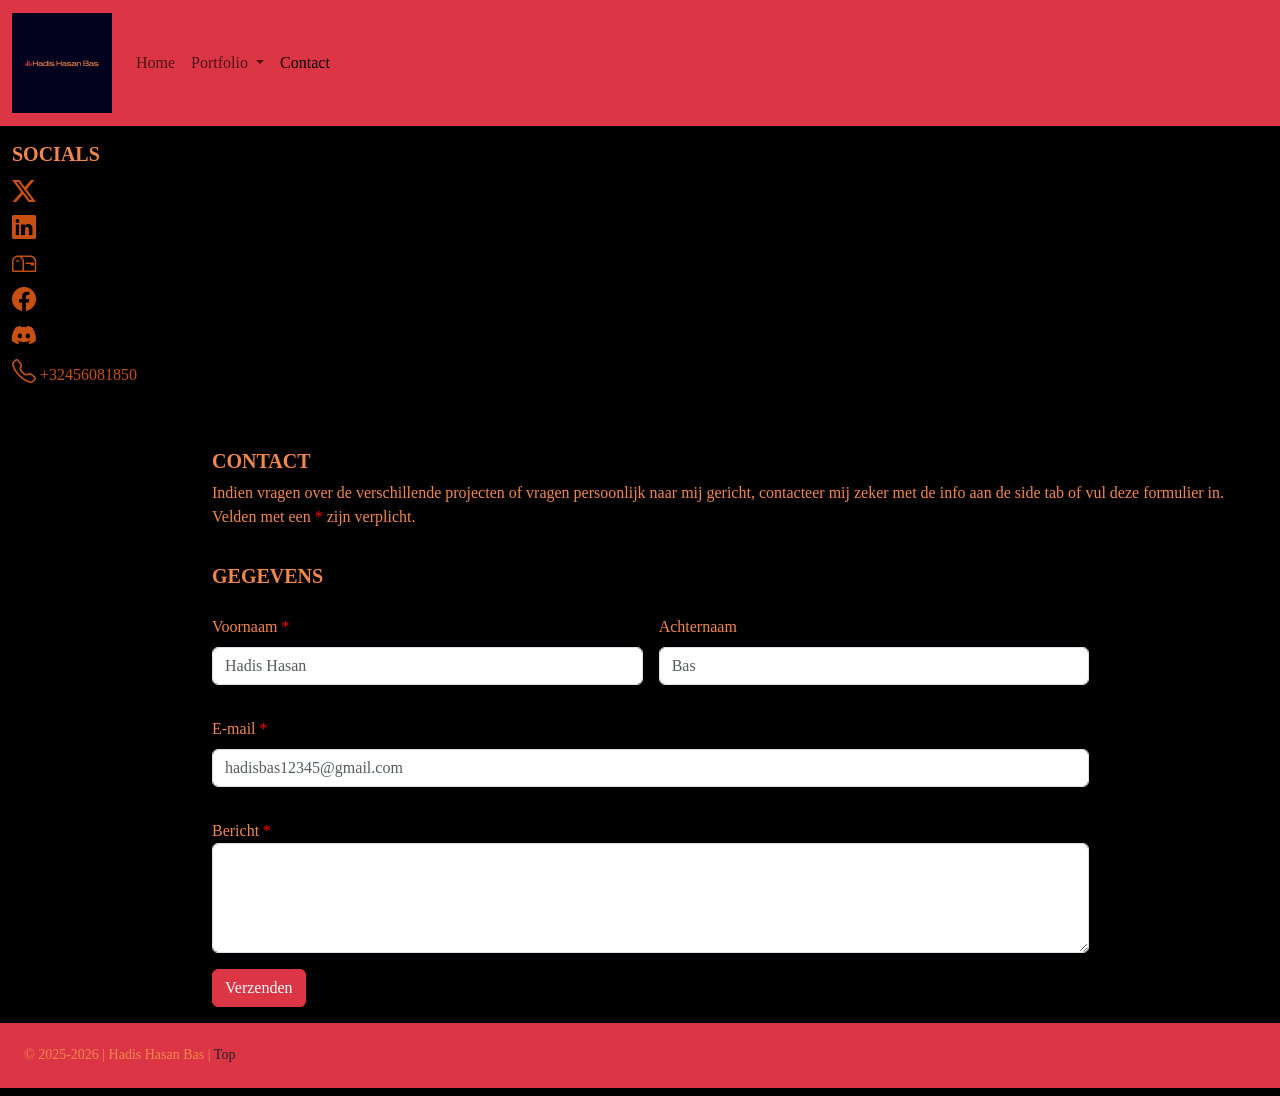
==== contact.html @ 44201d0e "Add files via upload" ====
<!doctype html>
<html lang="nl-BE">
  <head>
    <meta charset="UTF-8" />
    <meta http-equiv="X-UA-Compatible" content="IE=edge" />
    <meta name="viewport" content="width=device-width, initial-scale=1.0" />
    <title>Contact</title>
    <link
      href="https://cdn.jsdelivr.net/npm/bootstrap@5.3.3/dist/css/bootstrap.min.css"
      rel="stylesheet"
      integrity="sha384-QWTKZyjpPEjISv5WaRU9OFeRpok6YctnYmDr5pNlyT2bRjXh0JMhjY6hW+ALEwIH"
      crossorigin="anonymous"
    />
    <link
      rel="stylesheet"
      href="https://cdn.jsdelivr.net/npm/bootstrap-icons@1.11.3/font/bootstrap-icons.min.css"
    />
    <script
      src="https://cdn.jsdelivr.net/npm/bootstrap@5.3.3/dist/js/bootstrap.bundle.min.js"
      integrity="sha384-YvpcrYf0tY3lHB60NNkmXc5s9fDVZLESaAA55NDzOxhy9GkcIdslK1eN7N6jIeHz"
      crossorigin="anonymous"
      defer
    ></script>
    <link rel="stylesheet" href="css/style.css" />
    <link rel="stylesheet" href="css/reset.css" />
  </head>

  <body class="m-0 border-0 bd-example">
    <nav class="bg-danger navbar navbar-expand-md">
      <div class="container-fluid">
        <a class="navbar-brand" href="#" id="top"
          ><img
            src="assets/images/Logo.png"
            alt="Logo"
            width="100"
            height="100"
          />
        </a>
        <button
          class="navbar-toggler"
          type="button"
          data-bs-toggle="collapse"
          data-bs-target="#navbarSupportedContent"
          aria-controls="navbarSupportedContent"
          aria-expanded="false"
          aria-label="Toggle navigation"
        >
          <span class="navbar-toggler-icon"></span>
        </button>
        <div class="collapse navbar-collapse" id="navbarSupportedContent">
          <ul class="navbar-nav me-auto mb-2 mb-lg-0">
            <li class="nav-item">
              <a class="nav-link" href="index.html">Home</a>
            </li>
            <li class="dropdown nav-item">
              <a
                class="dropdown-toggle nav-link"
                href="#"
                role="button"
                data-bs-toggle="dropdown"
                aria-expanded="false"
              >
                Portfolio
              </a>
              <ul class="dropdown-menu bg-danger">
                <li>
                  <a class="dropdown-item" href="projecten/Schaakbord.html"
                    >Schaakbord</a
                  >
                </li>
                <li>
                  <a class="dropdown-item" href="projecten/PCB_Horloge.html"
                    >PCB Horloge</a
                  >
                </li>
                <li>
                  <a class="dropdown-item" href="projecten/Shop_Website.html"
                    >Shop Website</a
                  >
                </li>
                <li>
                  <a
                    class="dropdown-item"
                    href="projecten/Multi_Control_Panel.html"
                    >Multi-Control Panel</a
                  >
                </li>
                <li>
                  <a
                    class="dropdown-item"
                    href="projecten/Single_Board_Computer.html"
                    >Single Board Computer</a
                  >
                </li>
                <li>
                  <a class="dropdown-item" href="projecten/Smart_Serre.html"
                    >Smart Serre</a
                  >
                </li>
                <li><hr class="dropdown-divider" /></li>
                <li>
                  <a class="dropdown-item" href="portfolio.html"
                    >Overzicht Projecten</a
                  >
                </li>
              </ul>
            </li>
            <li class="nav-item">
              <a class="nav-link active" aria-current="page" href="contact.html"
                >Contact</a
              >
            </li>
          </ul>
        </div>
      </div>
    </nav>

    <div class="container-fluid">
      <div class="row">
        <aside class="col-md aside-length">
          <h2 class="text-uppercase fw-bolder fs-5 pt-3">Socials</h2>

          <p class="oranje">
            <a href="https://x.com/hadis_hasan_bas" target="_blank">
              <i class="bi bi-twitter-x oranje fs-4"></i>
            </a>
            <br />
            <a
              href="https://www.linkedin.com/in/hadis-hasan-bas-6939b0285/"
              target="_blank"
            >
              <i class="bi bi-linkedin oranje fs-4"></i>
            </a>
            <br />
            <a href="mailto:hadisbas12345@gmail.com" target="_blank">
              <i class="bi bi-mailbox oranje fs-4"></i>
            </a>
            <br />
            <a href="https://www.facebook.com/hadis.bas.7" target="_blank">
              <i class="bi bi-facebook oranje fs-4"></i>
            </a>
            <br />
            <a
              href="https://discord.com/users/329748677478580225"
              target="_blank"
            >
              <i class="bi bi-discord oranje fs-4"></i>
            </a>
            <br />
            <i class="bi bi-telephone oranje fs-4"></i> +32456081850
          </p>
        </aside>

        <main class="col-md col-12">
          <div>
            <iframe
              src="https://www.google.com/maps/embed?pb=!1m18!1m12!1m3!1d2498.4091175452895!2d4.413606141211663!3d51.229959831050806!2m3!1f0!2f0!3f0!3m2!1i1024!2i768!4f13.1!3m3!1m2!1s0x47c3f1df94eb28a5%3A0x39934ed1372329aa!2sAP%20Hogeschool%20-%20Campus%20Spoor%20Noord%20-%20Ellermanstraat!5e0!3m2!1snl!2sbe!4v1774704613073!5m2!1snl!2sbe"
              width="100%"
              height="300"
              style="border: 0"
              allowfullscreen=""
              loading="lazy"
              referrerpolicy="no-referrer-when-downgrade"
            ></iframe>
          </div>
          <h2 class="text-uppercase fs-5 fw-bolder pt-3">contact</h2>
          <p>
            Indien vragen over de verschillende projecten of vragen persoonlijk
            naar mij gericht, contacteer mij zeker met de info aan de side tab
            of vul deze formulier in.<br />
            Velden met een <span>*</span> zijn verplicht.
          </p>
          <form action="#" method="post">
            <fieldset class="mb-3 g-3 row">
              <legend class="text-uppercase fs-5 fw-bolder pt-3">
                gegevens
              </legend>
              <div class="mb-3 col-12 col-md-5">
                <label for="naamTextInput" class="form-label"
                  >Voornaam <span>*</span></label
                >
                <input
                  type="text"
                  class="form-control"
                  id="naamTextInput"
                  aria-describedby="voornaamHelp"
                  placeholder="Hadis Hasan"
                />
              </div>
              <div class="mb-3 col-12 col-md-5">
                <label for="achternaamTextInput" class="form-label"
                  >Achternaam</label
                >
                <input
                  type="text"
                  class="form-control"
                  id="achternaamTextInput"
                  aria-describedby="achternaamHelp"
                  placeholder="Bas"
                />
              </div>
              <div class="mb-3 col-md-10">
                <label for="achternaamTextInput" class="form-label"
                  >E-mail <span>*</span></label
                >
                <input
                  type="text"
                  class="form-control"
                  id="mailTextInput"
                  aria-describedby="emailHelp"
                  placeholder="hadisbas12345@gmail.com"
                />
              </div>
              <div class="form-group col-md-10">
                <label for="bericht">Bericht <span>*</span></label>
                <textarea class="form-control" id="bericht" rows="4"></textarea>
              </div>
            </fieldset>
            <button type="button" class="btn btn-danger mb-3">Verzenden</button>
          </form>
        </main>
      </div>
    </div>
    <footer class="container-fluid text-start bg-danger h6 small p-4">
      &copy; 2025-2026 | Hadis Hasan Bas |
      <a class="text-dark" href="#top">Top</a>
    </footer>
  </body>
</html>
---- css/style.css ----
.oranje {
  color: #c65112;
}
aside {
  display: none;
}
#carouselExampleControls {
  height: 400px; /* kies zelf hoogte */
}

#carouselExampleControls .carousel-inner,
#carouselExampleControls .carousel-item,
#carouselExampleControls img {
  height: 100%;
}

#carouselExampleControls img {
  object-fit: cover;
}
.aside {
  display: none;
}

body,
figcaption {
  background-color: black;
  color: #f28749;
  font-family: serif;
}
.bg-danger {
  background-color: blue;
}
.max_grote {
  max-width: 250px;
  max-height: 300px;
}
.auto_text {
  font-size: 4vw;
  letter-spacing: 1.5vw;
}

.picture {
  max-height: 250px;
  object-fit: cover;
}
.aside-length {
  max-width: 200px;
}
a {
  text-decoration: none;
  color: #f28749;
}

button {
  color: #f28749;
}

span {
  color: red;
}
@media (min-width: 767.98px) {
  aside {
    display: block;
  }
}
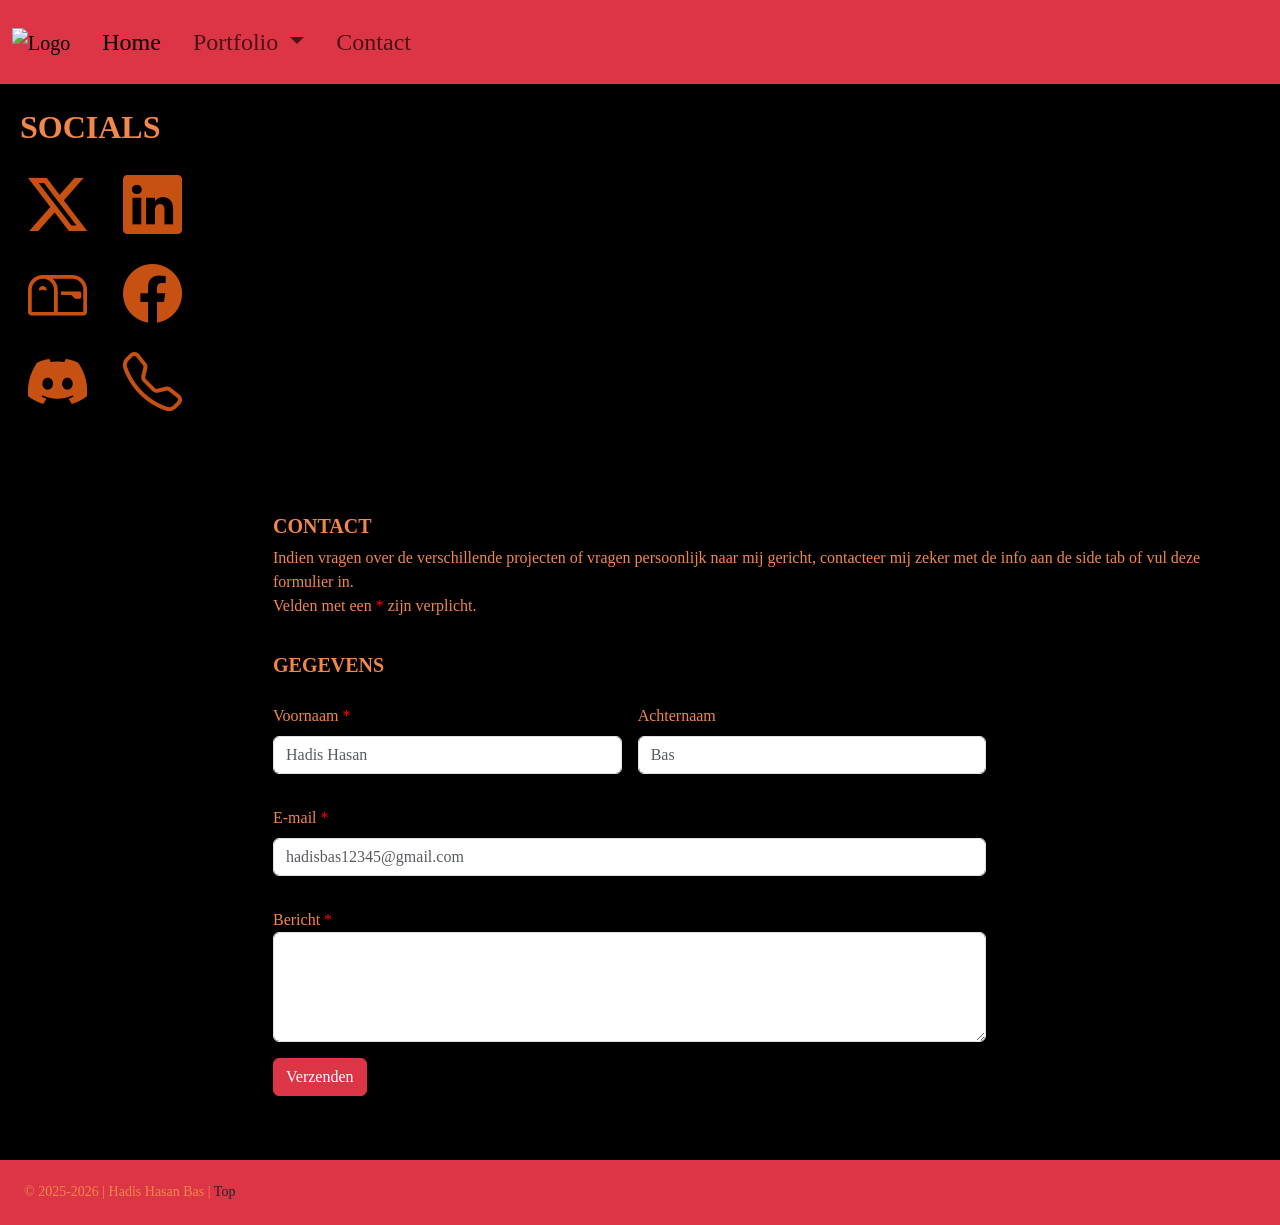
==== commit 6586db78: "rgegerg gdfg" ====
--- a/contact.html
+++ b/contact.html
@@ -5,6 +5,7 @@
     <meta http-equiv="X-UA-Compatible" content="IE=edge" />
     <meta name="viewport" content="width=device-width, initial-scale=1.0" />
     <title>Contact</title>
+    <link rel="stylesheet" href="css/reset.css" />
     <link
       href="https://cdn.jsdelivr.net/npm/bootstrap@5.3.3/dist/css/bootstrap.min.css"
       rel="stylesheet"
@@ -21,19 +22,33 @@
       crossorigin="anonymous"
       defer
     ></script>
+    <link
+      rel="stylesheet"
+      href="https://unpkg.com/leaflet@1.9.4/dist/leaflet.css"
+      integrity="sha256-p4NxAoJBhIIN+hmNHrzRCf9tD/miZyoHS5obTRR9BMY="
+      crossorigin=""
+    />
     <link rel="stylesheet" href="css/style.css" />
-    <link rel="stylesheet" href="css/reset.css" />
+    <link rel="stylesheet" href="css/map.css" />
+    <script
+      src="https://unpkg.com/leaflet@1.9.4/dist/leaflet.js"
+      integrity="sha256-20nQCchB9co0qIjJZRGuk2/Z9VM+kNiyxNV1lvTlZBo="
+      crossorigin=""
+    ></script>
+    <script src="js/script.js" defer></script>
+    <script src="js/map-mijn.js" defer></script>
+    <script src="js/map-ap.js" defer></script>
   </head>
 
   <body class="m-0 border-0 bd-example">
-    <nav class="bg-danger navbar navbar-expand-md">
+    <nav class="navbar navbar-expand-md bg-danger">
       <div class="container-fluid">
         <a class="navbar-brand" href="#" id="top"
           ><img
-            src="assets/images/Logo.png"
+            src="assets/images/logo.png"
             alt="Logo"
-            width="100"
-            height="100"
+            width="175"
+            height="120"
           />
         </a>
         <button
@@ -48,13 +63,18 @@
           <span class="navbar-toggler-icon"></span>
         </button>
         <div class="collapse navbar-collapse" id="navbarSupportedContent">
-          <ul class="navbar-nav me-auto mb-2 mb-lg-0">
+          <ul class="navbar-nav me-auto mb-3 mb-lg-0">
             <li class="nav-item">
-              <a class="nav-link" href="index.html">Home</a>
+              <a
+                class="nav-link active p-3 fs-4"
+                aria-current="page"
+                href="index.html"
+                >Home</a
+              >
             </li>
             <li class="dropdown nav-item">
               <a
-                class="dropdown-toggle nav-link"
+                class="dropdown-toggle p-3 fs-4 nav-link"
                 href="#"
                 role="button"
                 data-bs-toggle="dropdown"
@@ -64,51 +84,55 @@
               </a>
               <ul class="dropdown-menu bg-danger">
                 <li>
-                  <a class="dropdown-item" href="projecten/Schaakbord.html"
+                  <a class="dropdown-item fs-5" href="projecten/Schaakbord.html"
                     >Schaakbord</a
                   >
                 </li>
                 <li>
-                  <a class="dropdown-item" href="projecten/PCB_Horloge.html"
+                  <a
+                    class="dropdown-item fs-5"
+                    href="projecten/PCB_Horloge.html"
                     >PCB Horloge</a
                   >
                 </li>
                 <li>
-                  <a class="dropdown-item" href="projecten/Shop_Website.html"
+                  <a
+                    class="dropdown-item fs-5"
+                    href="projecten/Shop_Website.html"
                     >Shop Website</a
                   >
                 </li>
                 <li>
                   <a
-                    class="dropdown-item"
+                    class="dropdown-item fs-5"
                     href="projecten/Multi_Control_Panel.html"
                     >Multi-Control Panel</a
                   >
                 </li>
                 <li>
                   <a
-                    class="dropdown-item"
+                    class="dropdown-item fs-5"
                     href="projecten/Single_Board_Computer.html"
                     >Single Board Computer</a
                   >
                 </li>
                 <li>
-                  <a class="dropdown-item" href="projecten/Smart_Serre.html"
+                  <a
+                    class="dropdown-item fs-5"
+                    href="projecten/Smart_Serre.html"
                     >Smart Serre</a
                   >
                 </li>
                 <li><hr class="dropdown-divider" /></li>
                 <li>
-                  <a class="dropdown-item" href="portfolio.html"
+                  <a class="dropdown-item fs-5" href="portfolio.html"
                     >Overzicht Projecten</a
                   >
                 </li>
               </ul>
             </li>
             <li class="nav-item">
-              <a class="nav-link active" aria-current="page" href="contact.html"
-                >Contact</a
-              >
+              <a class="nav-link p-3 fs-4" href="contact.html">Contact</a>
             </li>
           </ul>
         </div>
@@ -118,51 +142,47 @@
     <div class="container-fluid">
       <div class="row">
         <aside class="col-md aside-length">
-          <h2 class="text-uppercase fw-bolder fs-5 pt-3">Socials</h2>
-
-          <p class="oranje">
-            <a href="https://x.com/hadis_hasan_bas" target="_blank">
-              <i class="bi bi-twitter-x oranje fs-4"></i>
-            </a>
-            <br />
-            <a
-              href="https://www.linkedin.com/in/hadis-hasan-bas-6939b0285/"
-              target="_blank"
-            >
-              <i class="bi bi-linkedin oranje fs-4"></i>
-            </a>
-            <br />
-            <a href="mailto:hadisbas12345@gmail.com" target="_blank">
-              <i class="bi bi-mailbox oranje fs-4"></i>
-            </a>
-            <br />
-            <a href="https://www.facebook.com/hadis.bas.7" target="_blank">
-              <i class="bi bi-facebook oranje fs-4"></i>
-            </a>
-            <br />
-            <a
-              href="https://discord.com/users/329748677478580225"
-              target="_blank"
-            >
-              <i class="bi bi-discord oranje fs-4"></i>
-            </a>
-            <br />
-            <i class="bi bi-telephone oranje fs-4"></i> +32456081850
-          </p>
+          <div class="sticky-top pt-3">
+            <h2 class="text-uppercase fw-bolder p-2 fs-2">Socials</h2>
+
+            <p class="oranje">
+              <a href="https://x.com/hadis_hasan_bas" target="_blank">
+                <i class="bi bi-twitter-x oranje fs-1 p-3"></i>
+              </a>
+              <a
+                href="https://www.linkedin.com/in/hadis-hasan-bas-6939b0285/"
+                target="_blank"
+              >
+                <i class="bi bi-linkedin oranje fs-1 p-3"></i>
+              </a>
+              <br />
+              <a href="mailto:hadisbas12345@gmail.com" target="_blank">
+                <i class="bi bi-mailbox oranje fs-1 p-3"></i>
+              </a>
+              <a href="https://www.facebook.com/hadis.bas.7" target="_blank">
+                <i class="bi bi-facebook oranje fs-1 p-3"></i>
+              </a>
+              <br />
+              <a
+                href="https://discord.com/users/329748677478580225"
+                target="_blank"
+              >
+                <i class="bi bi-discord oranje fs-1 p-3"></i>
+              </a>
+              <a
+                class="bi bi-telephone oranje fs-1 p-3"
+                href="tel:+32456081850"
+                target="+32456081850"
+              ></a>
+            </p>
+          </div>
         </aside>
 
-        <main class="col-md col-12">
-          <div>
-            <iframe
-              src="https://www.google.com/maps/embed?pb=!1m18!1m12!1m3!1d2498.4091175452895!2d4.413606141211663!3d51.229959831050806!2m3!1f0!2f0!3f0!3m2!1i1024!2i768!4f13.1!3m3!1m2!1s0x47c3f1df94eb28a5%3A0x39934ed1372329aa!2sAP%20Hogeschool%20-%20Campus%20Spoor%20Noord%20-%20Ellermanstraat!5e0!3m2!1snl!2sbe!4v1774704613073!5m2!1snl!2sbe"
-              width="100%"
-              height="300"
-              style="border: 0"
-              allowfullscreen=""
-              loading="lazy"
-              referrerpolicy="no-referrer-when-downgrade"
-            ></iframe>
-          </div>
+        <main class="col-md col-12 p-5">
+          <section id="map" class="row">
+            <div id="mijnMap" class="col-12 mb-3"></div>
+          </section>
+
           <h2 class="text-uppercase fs-5 fw-bolder pt-3">contact</h2>
           <p>
             Indien vragen over de verschillende projecten of vragen persoonlijk
@@ -170,59 +190,83 @@
             of vul deze formulier in.<br />
             Velden met een <span>*</span> zijn verplicht.
           </p>
-          <form action="#" method="post">
-            <fieldset class="mb-3 g-3 row">
-              <legend class="text-uppercase fs-5 fw-bolder pt-3">
-                gegevens
-              </legend>
-              <div class="mb-3 col-12 col-md-5">
-                <label for="naamTextInput" class="form-label"
-                  >Voornaam <span>*</span></label
-                >
-                <input
-                  type="text"
-                  class="form-control"
-                  id="naamTextInput"
-                  aria-describedby="voornaamHelp"
-                  placeholder="Hadis Hasan"
-                />
-              </div>
-              <div class="mb-3 col-12 col-md-5">
-                <label for="achternaamTextInput" class="form-label"
-                  >Achternaam</label
-                >
-                <input
-                  type="text"
-                  class="form-control"
-                  id="achternaamTextInput"
-                  aria-describedby="achternaamHelp"
-                  placeholder="Bas"
-                />
-              </div>
-              <div class="mb-3 col-md-10">
-                <label for="achternaamTextInput" class="form-label"
-                  >E-mail <span>*</span></label
-                >
-                <input
-                  type="text"
-                  class="form-control"
-                  id="mailTextInput"
-                  aria-describedby="emailHelp"
-                  placeholder="hadisbas12345@gmail.com"
-                />
-              </div>
-              <div class="form-group col-md-10">
-                <label for="bericht">Bericht <span>*</span></label>
-                <textarea class="form-control" id="bericht" rows="4"></textarea>
-              </div>
-            </fieldset>
-            <button type="button" class="btn btn-danger mb-3">Verzenden</button>
-          </form>
+          <div class="row">
+            <form
+              name="contact"
+              method="post"
+              class="col-12 col-xl-9"
+              data-netlify="true"
+            >
+              <input type="hidden" name="form-name" value="contact" />
+
+              <fieldset class="mb-3 g-3 row">
+                <legend class="text-uppercase fs-5 fw-bolder pt-3">
+                  gegevens
+                </legend>
+                <div class="mb-3 col-12 col-xl-6">
+                  <label for="naamTextInput" class="form-label"
+                    >Voornaam <span>*</span></label
+                  >
+                  <input
+                    type="text"
+                    class="form-control"
+                    id="naamTextInput"
+                    name="voornaam"
+                    placeholder="Hadis Hasan"
+                    required
+                  />
+                </div>
+                <div class="mb-3 col-12 col-xl-6">
+                  <label for="achternaamTextInput" class="form-label"
+                    >Achternaam</label
+                  >
+                  <input
+                    type="text"
+                    class="form-control"
+                    id="achternaamTextInput"
+                    name="achternaam"
+                    placeholder="Bas"
+                  />
+                </div>
+                <div class="mb-3 col-xl-12">
+                  <label for="mailTextInput" class="form-label"
+                    >E-mail <span>*</span></label
+                  >
+                  <input
+                    type="email"
+                    class="form-control"
+                    id="mailTextInput"
+                    name="email"
+                    aria-describedby="emailHelp"
+                    placeholder="hadisbas12345@gmail.com"
+                    required
+                  />
+                </div>
+                <div class="form-group col-xl-12">
+                  <label for="bericht">Bericht <span>*</span></label>
+                  <textarea
+                    class="form-control"
+                    id="bericht"
+                    name="bericht"
+                    rows="4"
+                    required
+                  ></textarea>
+                </div>
+              </fieldset>
+              <button type="submit" class="btn btn-danger mb-3">
+                Verzenden
+              </button>
+            </form>
+
+            <section id="mapA" class="col-3">
+              <div id="apMap" class="mb-3 col-3"></div>
+            </section>
+          </div>
         </main>
       </div>
     </div>
     <footer class="container-fluid text-start bg-danger h6 small p-4">
-      &copy; 2025-2026 | Hadis Hasan Bas |
+      &copy; 2025-<a id="year"></a> | Hadis Hasan Bas |
       <a class="text-dark" href="#top">Top</a>
     </footer>
   </body>
--- a/css/style.css
+++ b/css/style.css
@@ -4,17 +4,18 @@
 aside {
   display: none;
 }
-#carouselExampleControls {
-  height: 400px; /* kies zelf hoogte */
+#carouselExampleCaptions {
+  max-height: 400px; /* kies zelf hoogte */
+  height: 50vw;
 }
 
-#carouselExampleControls .carousel-inner,
-#carouselExampleControls .carousel-item,
-#carouselExampleControls img {
+#carouselExampleCaptions .carousel-inner,
+#carouselExampleCaptions .carousel-item,
+#carouselExampleCaptions img {
   height: 100%;
 }
 
-#carouselExampleControls img {
+#carouselExampleCaptions img {
   object-fit: cover;
 }
 .aside {
@@ -30,13 +31,13 @@
 .bg-danger {
   background-color: blue;
 }
-.max_grote {
-  max-width: 250px;
-  max-height: 300px;
+
+.fs-1 {
+  font-size: calc(2.5rem + 1.5vw) !important;
 }
+
 .auto_text {
-  font-size: 4vw;
-  letter-spacing: 1.5vw;
+  font-size: 2.5vw;
 }
 
 .picture {
@@ -44,7 +45,7 @@
   object-fit: cover;
 }
 .aside-length {
-  max-width: 200px;
+  max-width: 225px;
 }
 a {
   text-decoration: none;
@@ -58,8 +59,20 @@
 span {
   color: red;
 }
+
+section {
+  display: none;
+}
+
+footer {
+  margin-bottom: 0 !important ;
+}
 @media (min-width: 767.98px) {
   aside {
     display: block;
   }
+
+  section {
+    display: block;
+  }
 }
--- a/css/map.css
+++ b/css/map.css
@@ -0,0 +1,11 @@
+#mijnMap {
+  /* neem de volle breedte in van het parent element en heeft een hoogte van 250px */
+  height: 350px;
+  width: 100%;
+}
+
+#apMap {
+  /* neem de volle breedte in van het parent element en heeft een hoogte van 250px */
+  height: 350px;
+  width: 100%;
+}
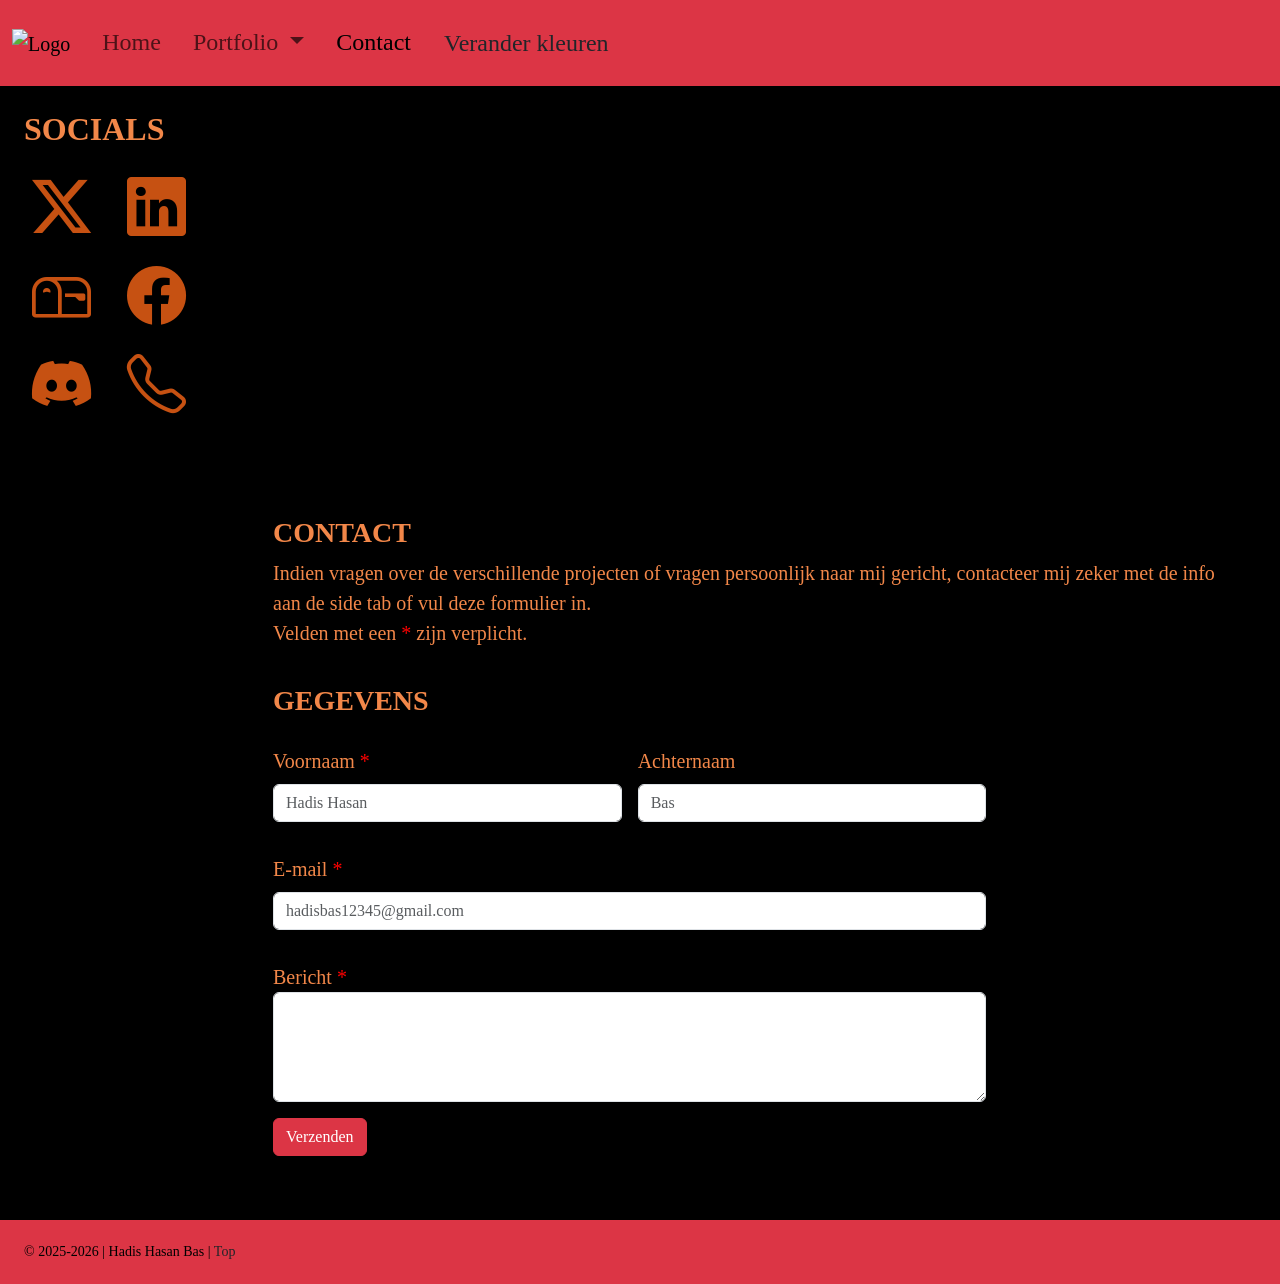
==== commit 930351c0: "Final" ====
--- a/contact.html
+++ b/contact.html
@@ -38,110 +38,111 @@
     <script src="js/script.js" defer></script>
     <script src="js/map-mijn.js" defer></script>
     <script src="js/map-ap.js" defer></script>
+    <script src="js/thema.js" defer></script>
   </head>
 
   <body class="m-0 border-0 bd-example">
-    <nav class="navbar navbar-expand-md bg-danger">
-      <div class="container-fluid">
-        <a class="navbar-brand" href="#" id="top"
-          ><img
-            src="assets/images/logo.png"
-            alt="Logo"
-            width="175"
-            height="120"
-          />
-        </a>
-        <button
-          class="navbar-toggler"
-          type="button"
-          data-bs-toggle="collapse"
-          data-bs-target="#navbarSupportedContent"
-          aria-controls="navbarSupportedContent"
-          aria-expanded="false"
-          aria-label="Toggle navigation"
-        >
-          <span class="navbar-toggler-icon"></span>
-        </button>
-        <div class="collapse navbar-collapse" id="navbarSupportedContent">
-          <ul class="navbar-nav me-auto mb-3 mb-lg-0">
-            <li class="nav-item">
-              <a
-                class="nav-link active p-3 fs-4"
-                aria-current="page"
-                href="index.html"
-                >Home</a
-              >
-            </li>
-            <li class="dropdown nav-item">
-              <a
-                class="dropdown-toggle p-3 fs-4 nav-link"
-                href="#"
-                role="button"
-                data-bs-toggle="dropdown"
-                aria-expanded="false"
-              >
-                Portfolio
-              </a>
-              <ul class="dropdown-menu bg-danger">
-                <li>
-                  <a class="dropdown-item fs-5" href="projecten/Schaakbord.html"
-                    >Schaakbord</a
-                  >
-                </li>
-                <li>
-                  <a
-                    class="dropdown-item fs-5"
-                    href="projecten/PCB_Horloge.html"
-                    >PCB Horloge</a
-                  >
-                </li>
-                <li>
-                  <a
-                    class="dropdown-item fs-5"
-                    href="projecten/Shop_Website.html"
-                    >Shop Website</a
-                  >
-                </li>
-                <li>
-                  <a
-                    class="dropdown-item fs-5"
-                    href="projecten/Multi_Control_Panel.html"
-                    >Multi-Control Panel</a
-                  >
-                </li>
-                <li>
-                  <a
-                    class="dropdown-item fs-5"
-                    href="projecten/Single_Board_Computer.html"
-                    >Single Board Computer</a
-                  >
-                </li>
-                <li>
-                  <a
-                    class="dropdown-item fs-5"
-                    href="projecten/Smart_Serre.html"
-                    >Smart Serre</a
-                  >
-                </li>
-                <li><hr class="dropdown-divider" /></li>
-                <li>
-                  <a class="dropdown-item fs-5" href="portfolio.html"
-                    >Overzicht Projecten</a
-                  >
-                </li>
-              </ul>
-            </li>
-            <li class="nav-item">
-              <a class="nav-link p-3 fs-4" href="contact.html">Contact</a>
-            </li>
-          </ul>
+    <header>
+      <nav class="navbar navbar-expand-md custom-nav">
+        <div class="container-fluid">
+          <a class="navbar-brand" href="#" id="top"
+            ><img
+              src="assets/images/logo.png"
+              alt="Logo"
+              width="175"
+              height="120"
+            />
+          </a>
+          <button
+            class="navbar-toggler"
+            type="button"
+            data-bs-toggle="collapse"
+            data-bs-target="#navbarSupportedContent"
+            aria-controls="navbarSupportedContent"
+            aria-expanded="false"
+            aria-label="Toggle navigation"
+          >
+            <span class="navbar-toggler-icon"></span>
+          </button>
+          <div class="collapse navbar-collapse" id="navbarSupportedContent">
+            <ul class="navbar-nav me-auto mb-3 mb-lg-0">
+              <li class="nav-item">
+                <a class="nav-link p-3 fs-4" href="index.html">Home</a>
+              </li>
+              <li class="dropdown nav-item">
+                <a
+                  class="dropdown-toggle p-3 fs-4 nav-link"
+                  href="#"
+                  role="button"
+                  data-bs-toggle="dropdown"
+                  aria-expanded="false"
+                >
+                  Portfolio
+                </a>
+                <ul class="dropdown-menu custom-footer">
+                  <li>
+                    <a class="dropdown-item fs-5" href="schaakbord.html"
+                      >Schaakbord</a
+                    >
+                  </li>
+                  <li>
+                    <a class="dropdown-item fs-5" href="pcb-horloge.html"
+                      >PCB Horloge</a
+                    >
+                  </li>
+                  <li>
+                    <a class="dropdown-item fs-5" href="shop-website.html"
+                      >Shop Website</a
+                    >
+                  </li>
+                  <li>
+                    <a class="dropdown-item fs-5" href="control-panel.html"
+                      >Control Panel</a
+                    >
+                  </li>
+                  <li>
+                    <a
+                      class="dropdown-item fs-5"
+                      href="single-board-computer.html"
+                      >Single Board Computer</a
+                    >
+                  </li>
+                  <li>
+                    <a class="dropdown-item fs-5" href="slimme-serre.html"
+                      >Slimme Serre</a
+                    >
+                  </li>
+                  <li><hr class="dropdown-divider" /></li>
+                  <li>
+                    <a class="dropdown-item fs-5" href="portfolio.html"
+                      >Overzicht Projecten</a
+                    >
+                  </li>
+                </ul>
+              </li>
+              <li class="nav-item">
+                <a
+                  class="nav-link p-3 fs-4 active"
+                  aria-current="page"
+                  href="contact.html"
+                  >Contact</a
+                >
+              </li>
+              <li><hr class="divider" /></li>
+              <li>
+                <button id="themeToggle" class="p-3 fs-4 btn btn-ligh">
+                  Verander kleuren
+                </button>
+              </li>
+            </ul>
+          </div>
         </div>
-      </div>
-    </nav>
+      </nav>
+    </header>
 
     <div class="container-fluid">
       <div class="row">
-        <aside class="col-md aside-length">
+        <aside class="col-md aside-length ps-3">
           <div class="sticky-top pt-3">
             <h2 class="text-uppercase fw-bolder p-2 fs-2">Socials</h2>
 
@@ -183,8 +184,8 @@
             <div id="mijnMap" class="col-12 mb-3"></div>
           </section>
 
-          <h2 class="text-uppercase fs-5 fw-bolder pt-3">contact</h2>
-          <p>
+          <h2 class="text-uppercase fs-3 fw-bolder pt-3">contact</h2>
+          <p class="fs-5">
             Indien vragen over de verschillende projecten of vragen persoonlijk
             naar mij gericht, contacteer mij zeker met de info aan de side tab
             of vul deze formulier in.<br />
@@ -200,11 +201,11 @@
               <input type="hidden" name="form-name" value="contact" />
 
               <fieldset class="mb-3 g-3 row">
-                <legend class="text-uppercase fs-5 fw-bolder pt-3">
+                <legend class="text-uppercase fs-3 fw-bolder pt-3">
                   gegevens
                 </legend>
                 <div class="mb-3 col-12 col-xl-6">
-                  <label for="naamTextInput" class="form-label"
+                  <label for="naamTextInput" class="form-label fs-5"
                     >Voornaam <span>*</span></label
                   >
                   <input
@@ -217,7 +218,7 @@
                   />
                 </div>
                 <div class="mb-3 col-12 col-xl-6">
-                  <label for="achternaamTextInput" class="form-label"
+                  <label for="achternaamTextInput" class="form-label fs-5"
                     >Achternaam</label
                   >
                   <input
@@ -229,7 +230,7 @@
                   />
                 </div>
                 <div class="mb-3 col-xl-12">
-                  <label for="mailTextInput" class="form-label"
+                  <label for="mailTextInput" class="form-label fs-5"
                     >E-mail <span>*</span></label
                   >
                   <input
@@ -242,7 +243,7 @@
                     required
                   />
                 </div>
-                <div class="form-group col-xl-12">
+                <div class="form-group col-xl-12 fs-5">
                   <label for="bericht">Bericht <span>*</span></label>
                   <textarea
                     class="form-control"
@@ -265,7 +266,7 @@
         </main>
       </div>
     </div>
-    <footer class="container-fluid text-start bg-danger h6 small p-4">
+    <footer class="container-fluid text-start custom-footer h6 small p-4">
       &copy; 2025-<a id="year"></a> | Hadis Hasan Bas |
       <a class="text-dark" href="#top">Top</a>
     </footer>
--- a/css/style.css
+++ b/css/style.css
@@ -44,6 +44,10 @@
   max-height: 250px;
   object-fit: cover;
 }
+
+.video {
+  height: 20px;
+}
 .aside-length {
   max-width: 225px;
 }
@@ -67,6 +71,55 @@
 footer {
   margin-bottom: 0 !important ;
 }
+
+.custom-nav,
+.custom-footer {
+  --bs-bg-opacity: 1;
+  background-color: rgba(var(--bs-danger-rgb), var(--bs-bg-opacity));
+  color: black;
+}
+
+body.light-mode {
+  background-color: #f5f5f5;
+}
+
+.light-mode .custom-footer,
+.light-mode .custom-nav {
+  background-color: #8c1c65;
+  color: wheat;
+}
+
+body.light-mode .custom-nav a,
+body.light-mode .custom-nav button {
+  color: wheat;
+}
+
+body.light-mode main,
+body.light-mode aside,
+body.light-mode i,
+body.light-mode figcaption {
+  background-color: white;
+  color: #d92b5a;
+}
+
+.bg-danger {
+  --bs-bg-opacity: 1;
+  background-color: rgba(var(--bs-danger-rgb), var(--bs-bg-opacity)) !important;
+}
+
+/* Links en tekst in main/aside */
+body.light-mode main a,
+body.light-mode aside a,
+body.light-mode main p,
+body.light-mode aside p,
+body.light-mode main h1,
+body.light-mode main h2,
+body.light-mode main h3,
+body.light-mode aside h1,
+body.light-mode aside h2,
+body.light-mode aside h3 {
+  color: #d92b5a;
+}
 @media (min-width: 767.98px) {
   aside {
     display: block;
